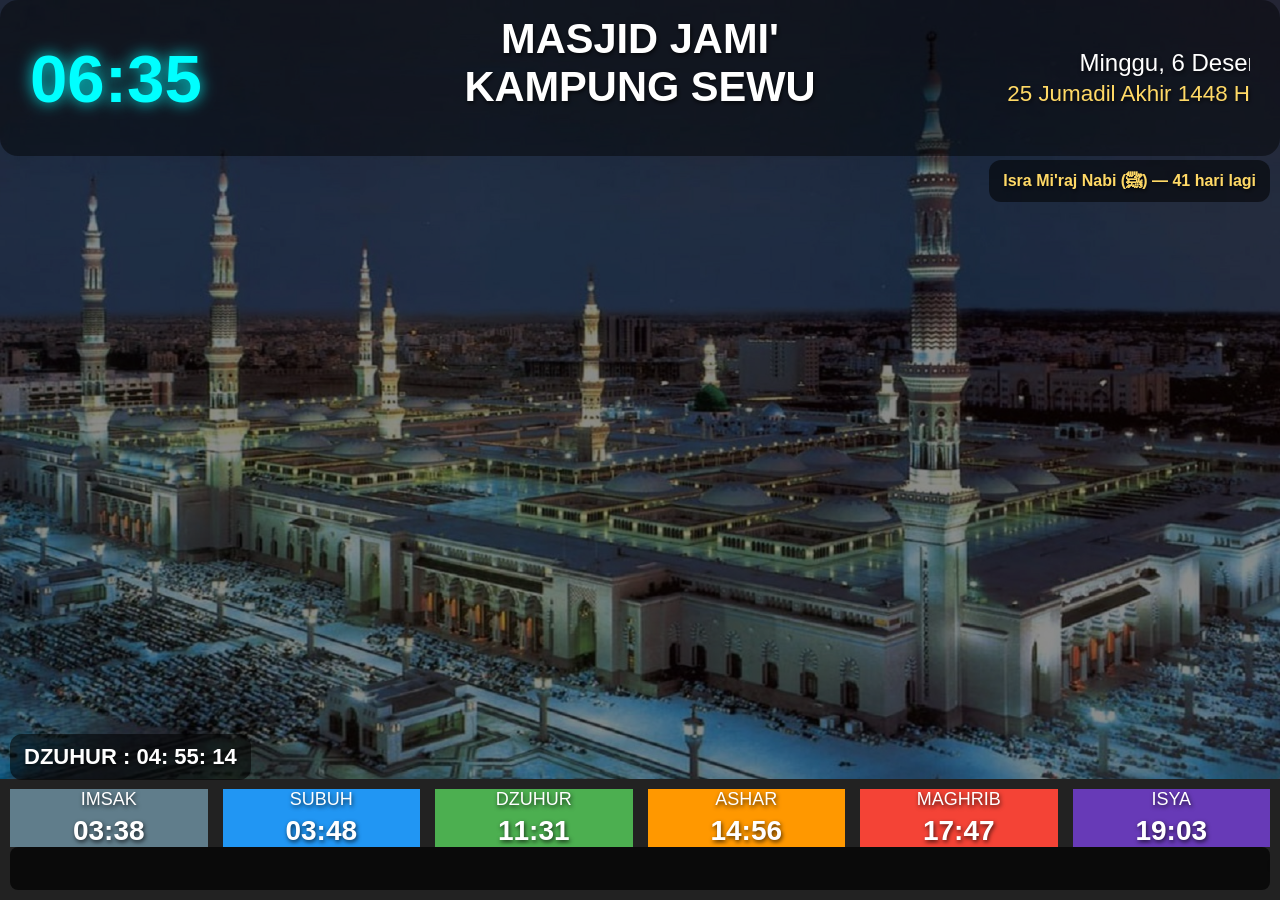
==== index.html @ e988c6f3 "Add files via upload" ====
<!doctype html>
<html lang="id">
<head>
<meta charset="utf-8">
<meta name="viewport" content="width=device-width,initial-scale=1">
<title>Display Jadwal Sholat -  Masjid Jami' Kampung Sewu</title>

<style>
body{
  margin:0;
  padding:20px;
  background:url("masjid2.jpg") no-repeat center center fixed;
  background-size:cover;
  color:white;
  font-family:Arial, sans-serif;
  text-shadow:1px 2px 4px rgba(0,0,0,.7);										  

}	
/* HEADER */
#headerTop{
  display:grid;
  grid-template-columns:1fr 2fr 1fr;
  align-items:center;
  background:rgba(0,0,0,.45);
  padding:15px 30px;
  border-radius:18px;
  margin-bottom:25px;
}

#jamDigital{
  font-size:4.2rem;
  font-weight:900;
  color:#00ffff;
  text-shadow:0 0 15px rgba(0,255,255,.9);
}
.kedip { animation: blink 1s steps(2, start) infinite; }
        @keyframes blink { to { visibility: hidden; } 
}
.header-center{text-align:center}

#masjidName{
  font-size:2.6rem;
  font-weight:900;
}

/* ALAMAT BERJALAN */
#alamatWrapper{
  overflow:hidden;
  white-space:nowrap;
  margin-top:6px;
}
#alamatMasjid{
  display:inline-block;
  padding-left:100%;
  animation:alamatJalan 18s linear infinite;
  font-size:1.3rem;
  color:#ffeeaa;
}
@keyframes alamatJalan{
  from{transform:translateX(0)}
  to{transform:translateX(-100%)}
}

.header-right{text-align:right}
#tanggalDisplay{font-size:1.5rem}
#hijriDisplay{font-size:1.4rem;color:#ffd966}

/* HARI BESAR */
#hariBesarBox{
  background:rgba(0,0,0,.55);
  padding:12px 14px;
  border-radius:12px;
  position: fixed;
  right:10px;
  top:160px;
  max-width:300px;
  font-size:1rem;
  font-weight:600;
  text-align:right;
  color:#ffd966;
}

/* TABLE */
table{
  width:100%;
  max-width:700px;
  margin:auto;
  border-collapse:collapse;
  font-size:1.4rem;
}
th,td{
  padding:12px;
  background:rgba(0,0,0,0.4);
}

/* MARQUEE */
#marqueeBox{
  background:rgba(0,0,0,.55);
  padding:12px;
  font-size:1.6rem;
  margin-top:25px;
  border-radius:8px;
  overflow:hidden;
}
#marqueeText{
  display:inline-block;
  white-space:nowrap;
  animation:jalan 18s linear infinite;
}
@keyframes jalan{
  from{transform:translateX(100%)}
  to{transform:translateX(-100%)}
}

/* ================= OVERLAY FULL SCREEN ================= */

  .overlay {
    position: fixed; inset: 0; display: none;
    justify-content: center; align-items: center; z-index: 99999;
  }
  .overlay img { position: absolute; width: 100%; height: 100%; object-fit: cover; }
  .overlay-content { position: relative; z-index: 2; text-align: center; color: black; text-shadow: none; }
  .countdown-large { font-size: 150px; font-weight: 900; }
  .overlay-text { font-size: 60px; font-weight: bold; letter-spacing: 5px; }


</style>

<link id="theme-link" rel="stylesheet" href="style.css">

</head>

<body>

<!-- ================= HEADER ================= -->
<div id="headerTop">

  <!-- JAM DIGITAL -->
  <div id="jamDigital">
        <span id="hDisplay">00</span><span class="kedip">:</span><span id="mDisplay">00</span>
    </div>

  <!-- NAMA MASJID + ALAMAT -->
  <div class="header-center">
    <div id="masjidName">
      MASJID JAMI'<br>KAMPUNG SEWU
    </div>

    <div id="alamatWrapper">
      <div id="alamatMasjid">
        Jl. Gotong Royong, Sewu, Kec. Jebres, Surakarta
      </div>
    </div>
  </div>

  <!-- TANGGAL -->
  <div class="header-right">
    <marquee>
      <div id="tanggalDisplay"></div>
    </marquee>
    <div id="hijriDisplay"></div>
  </div>

</div>

<!-- ================= HARI BESAR ISLAM ================= -->
<div id="hariBesarBox">
  <span id="hariBesarText">Memuat hari besar Islam...</span>
</div>	   
</div>
  <script>
  document.addEventListener('keydown', (e) => {
    if (e.key === '1') {
      if (!document.fullscreenElement) {
        document.documentElement.requestFullscreen();
      } else {
        document.exitFullscreen();
      }
    }
  });
</script>
<script>
  document.addEventListener('keydown', (e) => {
    // Mengecek jika tombol yang ditekan adalah angka 7
    if (e.key === '7') {
      const theme = document.getElementById("theme-link");
      const statusText = document.getElementById("status");

      if (theme.getAttribute("href") === "style.css") {
        theme.setAttribute("href", "style-K.css");
        statusText.innerText = "style-K.css Aktif"; // Opsional: memberi tahu file mana yang aktif
      } else {
        theme.setAttribute("href", "style.css");
        statusText.innerText = "style.css Aktif";
      }
    }
  });
</script>

<!-- ================= JADWAL SHOLAT ================= -->
<div class="footer-text">

  <div class="jadwal" id="jadwalTable">

    <div class="box imsak">
      <span>IMSAK</span>
      <strong id="imsak">--:--</strong>
    </div>

    <div class="box subuh">
      <span>SUBUH</span>
      <strong id="subuh">--:--</strong>
    </div>

    <div class="box dzuhur">
      <span>DZUHUR</span>
      <strong id="dzuhur">--:--</strong>
    </div>

    <div class="box ashar">
      <span>ASHAR</span>
      <strong id="ashar">--:--</strong>
    </div>

    <div class="box maghrib">
      <span>MAGHRIB</span>
      <strong id="maghrib">--:--</strong>
    </div>

    <div class="box isya">
      <span>ISYA</span>
      <strong id="isya">--:--</strong>
    </div>

  </div>

  <!-- ================= COUNTDOWN ================= -->
  <div class="countdown" id="countdown">
    Memuat...
  </div>

  <!-- ================= RUNNING TEXT ================= -->
  <div class="marquee">
    <span>
      “Sholat berjamaah lebih utama dua puluh tujuh derajat.”
      (HR. Bukhari & Muslim) —
      Mohon matikan atau silent handphone saat sholat berlangsung —
      Luruskan dan rapatkan shaf —
      Sesungguhnya sholat mencegah dari perbuatan keji dan mungkar —
      Jagalah kebersihan dan ketenangan masjid
    </span>
  </div>

</div>

<!-- AUDIO ADZAN -->
<audio id="adzanAudio" src="beep.mp3"></audio>

<!-- ================= OVERLAY ADZAN ================= -->
<div id="universalOverlay" class="overlay">
  <img src="iqomah.jpg">
  <div class="overlay-content">
    <div id="overlayCountdown" class="countdown-large">00:00</div>
    <div id="overlayStatus" class="overlay-text">MENUJU ADZAN</div>
  </div>
</div>

<audio id="beepAudio" src="beep.mp3"></audio>


<div id="iqomahOverlay" class="overlay">
  <img src="iqomah.jpg">
  <div class="iqomah-box-content">
    <div id="iqomahCountdownDisplay" class="countdown-large">10:00</div>
    <div class="iqomah-text">MENJELANG IQOMAH</div>
  </div>
</div>

<!-- ================= SCRIPT JAM & TANGGAL ================= -->
<script>
setInterval(() => {
  const n = new Date();
           document.getElementById("hDisplay").textContent = String(n.getHours()).padStart(2, '0');
        document.getElementById("mDisplay").textContent = String(n.getMinutes()).padStart(2, '0');

  const hari = ["Minggu","Senin","Selasa","Rabu","Kamis","Jumat","Sabtu"];
  const bulan = ["Januari","Februari","Maret","April","Mei","Juni","Juli",
                 "Agustus","September","Oktober","November","Desember"];

  tanggalDisplay.textContent =
    `${hari[n.getDay()]}, ${n.getDate()} ${bulan[n.getMonth()]} ${n.getFullYear()}`;

  const hijriMonths = [
    "Muharram","Safar","Rabiul Awal","Rabiul Akhir",
    "Jumadil Awal","Jumadil Akhir",
    "Rajab","Sya'ban","Ramadhan",
    "Syawal","Dzulqaidah","Dzulhijjah"
  ];

 const d = new Date();
d.setDate(d.getDate() - 1);
const fmt = new Intl.DateTimeFormat(
  'id-ID-u-ca-islamic-umalqura',
  { day:'numeric', month:'numeric', year:'numeric', weekday:'long' }
);

const parts = fmt.formatToParts(d);
const day = parts.find(p=>p.type==='day').value;
const month = parts.find(p=>p.type==='month').value;
const year = parts.find(p=>p.type==='year').value;
const weekday = parts.find(p=>p.type==='weekday').value;

document.getElementById("hijriDisplay").innerHTML =
  `${day} ${hijriMonths[month-1]} ${year} H`;
},1000)  
</script>

<!-- ================= SCRIPT JADWAL SHOLAT ================= -->

<script src="jeb_2026.js"></script>

<script>
/* ====== Parse CSV ====== */
function parseCSV(text){
  const lines = text.split(/\r?\n/).filter(l=>l.trim()!=="");
  lines.shift();
  return lines.map(line=>{
    const cells=[], cur={v:"",q:false};
    for(let c of line){
      if(c=='"'){cur.q=!cur.q;continue;}
      if(c==',' && !cur.q){cells.push(cur.v);cur.v='';continue;}
      cur.v+=c;
    }
    cells.push(cur.v);
    return cells.map(c=>c.trim());
  });
}

const rows = parseCSV(rawData);

/* ===== Cari hari ini ===== */
function getTodayRow(){
  const now = new Date();
  const d = String(now.getDate()).padStart(2,'0');
  const m = String(now.getMonth()+1).padStart(2,'0');
  const y = now.getFullYear();
  const today = `${d}/${m}/${y}`;
  return rows.find(r => r[0].includes(today));
}

const today = getTodayRow();

/* ===== Render ke BOX ===== */
if(today){
  document.getElementById("imsak").textContent   = today[1];
  document.getElementById("subuh").textContent   = today[2];
  document.getElementById("dzuhur").textContent  = today[3];
  document.getElementById("ashar").textContent   = today[4];
  document.getElementById("maghrib").textContent = today[5];
  document.getElementById("isya").textContent    = today[6];

  // buat dipakai adzan
  window.jadwal = {
    subuh:today[2],
    dzuhur:today[3],
    ashar:today[4],
    maghrib:today[5],
    isya:today[6]
  };
}else{
  console.warn("Jadwal hari ini tidak ditemukan");
}
</script>
<!-- ================= MENUJU WAKTU ================= -->
<script>
function updateCountdown(){
  if(!window.jadwal) return;

  const now   = new Date();
  const today = new Date();

  const list = [
    { n:"Subuh",   t: jadwal.subuh },
    { n:"Dzuhur",  t: jadwal.dzuhur },
    { n:"Ashar",   t: jadwal.ashar },
    { n:"Maghrib", t: jadwal.maghrib },
    { n:"Isya",    t: jadwal.isya }
  ];

  let next = null;

  // cari sholat berikutnya hari ini
  list.forEach(j => {
    const [h,m] = j.t.split(":");
    const d = new Date(
      today.getFullYear(),
      today.getMonth(),
      today.getDate(),
      h, m, 0
    );

    if(d > now && !next){
      next = {...j, d};
    }
  });

  /* ===== JIKA SEMUA SHOLAT HARI INI SUDAH LEWAT ===== */
  if(!next){
    // ambil waktu Subuh BESOK
    const [h,m] = jadwal.subuh.split(":");
    const besokSubuh = new Date(
      today.getFullYear(),
      today.getMonth(),
      today.getDate() + 1,
      h, m, 0
    );

    next = {
      n: "Subuh",
      d: besokSubuh
    };
  }

  /* ===== HITUNG SELISIH WAKTU ===== */
  const diff = next.d - now;
  const totalDetik = Math.floor(diff / 1000);											 
const h = String(Math.floor(diff / 3600000)).padStart(2,"0");
  const m = String(Math.floor((diff % 3600000) / 60000)).padStart(2,"0");
  const s = String(Math.floor((diff % 60000) / 1000)).padStart(2,"0");

  countdown.textContent =
    `${next.n.toUpperCase()} :  ${h}: ${m}: ${s}`;

  /* LOGIKA 5 MENIT MENJELANG ADZAN */
  const overlay = document.getElementById("universalOverlay");
  const overlayCD = document.getElementById("overlayCountdown");
  const overlayStatus = document.getElementById("overlayStatus");
  const beep = document.getElementById("beepAudio");

  // 1. Menuju Adzan (5 Menit sebelum)
  if (totalDetik <= 300 && totalDetik > 0) {
    overlay.style.display = "flex";
    overlayStatus.textContent = "MENUJU ADZAN";
    overlayCD.textContent = `${m}:${s}`;
  } 
  // 2. Saat Adzan (Beep 5 detik)
  else if (totalDetik === 0) {
    beep.play();
    overlay.style.display = "none";
    // Trigger Mode Iqomah setelah 5 detik adzan selesai
    setTimeout(() => { modeIqomahActive = true; window.iqomahEnd = new Date().getTime() + 600000; }, 5000);
  }
  // 3. Menuju Iqomah (10 Menit setelah Adzan)
  else if (modeIqomahActive) {
    const iqomahDiff = window.iqomahEnd - new Date().getTime();
    if (iqomahDiff > 0) {
      overlay.style.display = "flex";
      overlayStatus.textContent = "MENUJU IQOMAH";
      const im = String(Math.floor(iqomahDiff / 60000)).padStart(2,"0");
      const is = String(Math.floor((iqomahDiff % 60000) / 1000)).padStart(2,"0");
      overlayCD.textContent = `${im}:${is}`;
    } else {
      overlay.style.display = "none";
      modeIqomahActive = false;
    }
  }
  else {
    overlay.style.display = "none";
  }
}

setInterval(updateCountdown, 1000);
</script>



<!-- ================= HARI BESAR ISLAM ================= -->
<script>
const hariBesar = [
  {n:"Isra Mi'raj Nabi (ﷺ)",m:1,d:16},
  {n:"Awal Ramadhan",m:2,d:19},
  {n:"Nuzulul Qur'an",m:3,d:7},
  {n:"Idul Fitri",m:3,d:20},
  {n:"Idul Adha",m:5,d:27},
  {n:"Tahun Baru Islam",m:6,d:16},
  {n:"Maulid Nabi (ﷺ)",m:8,d:25}
];

function updateHariBesar(){
  const now = new Date();
  let dekat = null, sel = 9999;

  hariBesar.forEach(h => {
    let t = new Date(now.getFullYear(), h.m-1, h.d);
    if (t < now) t.setFullYear(t.getFullYear()+1);
    let s = Math.ceil((t-now)/86400000);
    if (s < sel){ sel = s; dekat = h; }
  });

  hariBesarText.textContent =
    `${dekat.n} — ${sel} hari lagi`;
}

updateHariBesar();
</script>

<!-- ================= BACKGROUND SLIDE ================= -->
<script>
const bg = ["nabawi1.jpg","masjid2.jpg"];
let i = 0;

setInterval(() => {
  document.body.style.backgroundImage = `url('${bg[i]}')`;
  i = (i+1) % bg.length;
}, 15000);
</script>


<script>
setInterval(() => {
  if (!window.jadwal || sedangProses) return;
  const now = new Date();
  const jamSekarang = `${String(now.getHours()).padStart(2,'0')}:${String(now.getMinutes()).padStart(2,'0')}`;

  ["subuh","dzuhur","ashar","maghrib","isya"].forEach(w => {
    if (window.jadwal[w] === jamSekarang && !statusAdzan[w]) {
      sedangProses = true;
      statusAdzan[w] = true;
      document.getElementById("preAdzanOverlay").style.display = "none";
      document.getElementById("adzanOverlay").style.display = "flex";
      document.getElementById("adzanAudio").play().catch(e => {});
      
      setTimeout(mulaiIqomah, 15000); 
    }
  });
}, 1000);

/* Reset harian */
setInterval(() => {
  const n = new Date();
  if(n.getHours() === 0 && n.getMinutes() === 0) statusAdzan = {};
}, 60000);
</script>

</body>

</html>
---- style.css ----
html, body{
  width:100%;
  height:100%;
  margin:0;
  padding:0;
  overflow:hidden;              
  box-sizing:border-box;
  font-family: Arial, Helvetica, sans-serif;
}


body{
  color:white;
  background: url("masjid2.jpg") no-repeat center center fixed;
  background-size: cover;
  position: relative;
}


body::before{
  content:"";
  position:fixed;
  inset:0;
  background:rgba(0,0,0,.45);   /* bisa 0.35 – 0.6 */
  z-index:-1;
}


*{
  box-sizing:border-box;
}

/* ================= JADWAL SHOLAT ================= */
.countdown{
  position:absolute;           
  bottom:120px;                
  left:10px;                  
  background:rgba(0,0,0,.55);
  padding:10px 14px;
  border-radius:12px;
  font-size:1.1rem;
  font-weight:600;
  color:white;
  text-align:right;
  max-width:500px;
}

.jadwal {
  margin-top: auto;          
  display: flex;
  flex-direction: row;       
  gap: 15px;
}

.box {
  flex: 1;               
  text-align: center;
}

.box span {
  display: block;
  font-size: 18px;
  margin-bottom: 5px;
}

.box strong {
  font-size: 28px;
}

/* WARNA TIAP SHOLAT */
.imsak    { background: #607d8b; }
.subuh    { background: #2196f3; }
.dzuhur   { background: #4caf50; }
.ashar    { background: #ff9800; }
.maghrib  { background: #f44336; }
.isya     { background: #673ab7; }

/* tambah text berjalan */
.marquee {
  width: 100%;
  overflow: hidden;
  background: rgba(0,0,0,0.7);
  padding: 10px 0;
  border-radius: 8px;
}

.marquee span {
  display: inline-block;
  white-space: nowrap;
  padding-left: 100%;
  animation: marquee 35s linear infinite;
  font-size: 20px;
}

@keyframes marquee {
  0%   { transform: translateX(0%); }
  100% { transform: translateX(-100%); }
}

/* ================= TAMBAHAN ================= */

.countdown {
  margin-top: 15px;
  text-align: center;
  font-size: 22px;
}

.footer-text {
  position: absolute;
  bottom: 0;
  width: 100%;
  background: #222;
  color: white;
  text-align: center;
  padding: 10px;
}
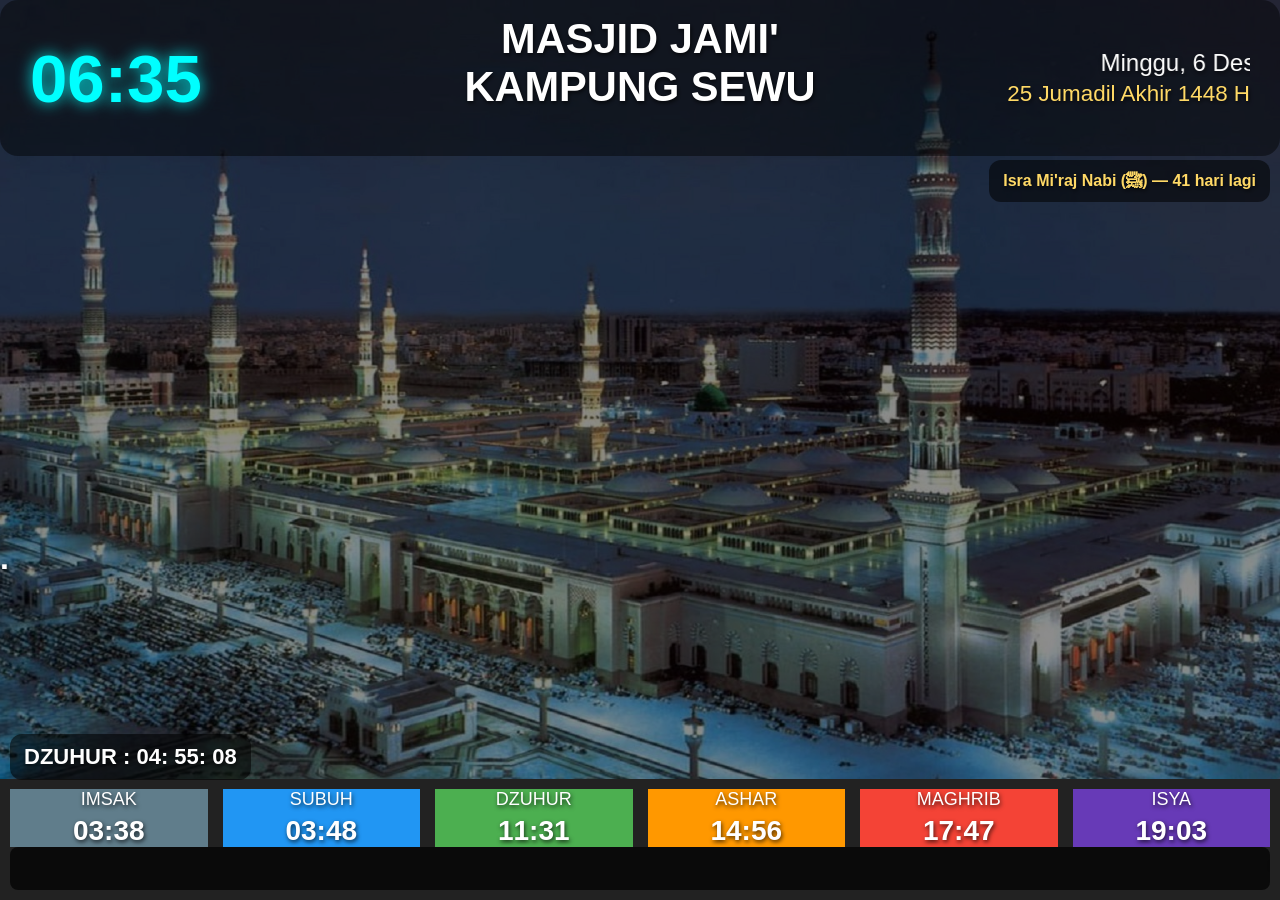
==== commit 5dfbeb28: "Rename index_awal.html to index.html" ====
--- a/index.html
+++ b/index.html
@@ -126,7 +126,7 @@
 
 </style>
 
-<link id="theme-link" rel="stylesheet" href="style.css">
+<link rel="stylesheet" href="style.css">
 
 </head>
 
@@ -168,35 +168,45 @@
   <span id="hariBesarText">Memuat hari besar Islam...</span>
 </div>	   
 </div>
+<body onclick="toggleFullscreen()">
+
+  <div style="text-align: left; margin-top: 30%;">
+    <h1>.</h1>
+    <p></p>
+  </div>
+
   <script>
-  document.addEventListener('keydown', (e) => {
-    if (e.key === '1') {
-      if (!document.fullscreenElement) {
-        document.documentElement.requestFullscreen();
+    var elem = document.documentElement;
+
+    function toggleFullscreen() {
+      // Mengecek apakah layar sedang dalam mode Full Screen atau tidak
+      if (!document.fullscreenElement &&    // Standard syntax
+          !document.webkitFullscreenElement && // Chrome, Safari, Opera
+          !document.msFullscreenElement) {    // IE/Edge
+        
+        // JIKA TIDAK FULLSCREEN -> MASUK KE FULLSCREEN
+        if (elem.requestFullscreen) {
+          elem.requestFullscreen();
+        } else if (elem.webkitRequestFullscreen) {
+          elem.webkitRequestFullscreen();
+        } else if (elem.msRequestFullscreen) {
+          elem.msRequestFullscreen();
+        }
+        
       } else {
-        document.exitFullscreen();
+        
+        // JIKA SUDAH FULLSCREEN -> KELUAR DARI FULLSCREEN
+        if (document.exitFullscreen) {
+          document.exitFullscreen();
+        } else if (document.webkitExitFullscreen) {
+          document.webkitExitFullscreen();
+        } else if (document.msExitFullscreen) {
+          document.msExitFullscreen();
+        }
+        
       }
     }
-  });
-</script>
-<script>
-  document.addEventListener('keydown', (e) => {
-    // Mengecek jika tombol yang ditekan adalah angka 7
-    if (e.key === '7') {
-      const theme = document.getElementById("theme-link");
-      const statusText = document.getElementById("status");
-
-      if (theme.getAttribute("href") === "style.css") {
-        theme.setAttribute("href", "style-K.css");
-        statusText.innerText = "style-K.css Aktif"; // Opsional: memberi tahu file mana yang aktif
-      } else {
-        theme.setAttribute("href", "style.css");
-        statusText.innerText = "style.css Aktif";
-      }
-    }
-  });
-</script>
-
+  </script>
 <!-- ================= JADWAL SHOLAT ================= -->
 <div class="footer-text">
 
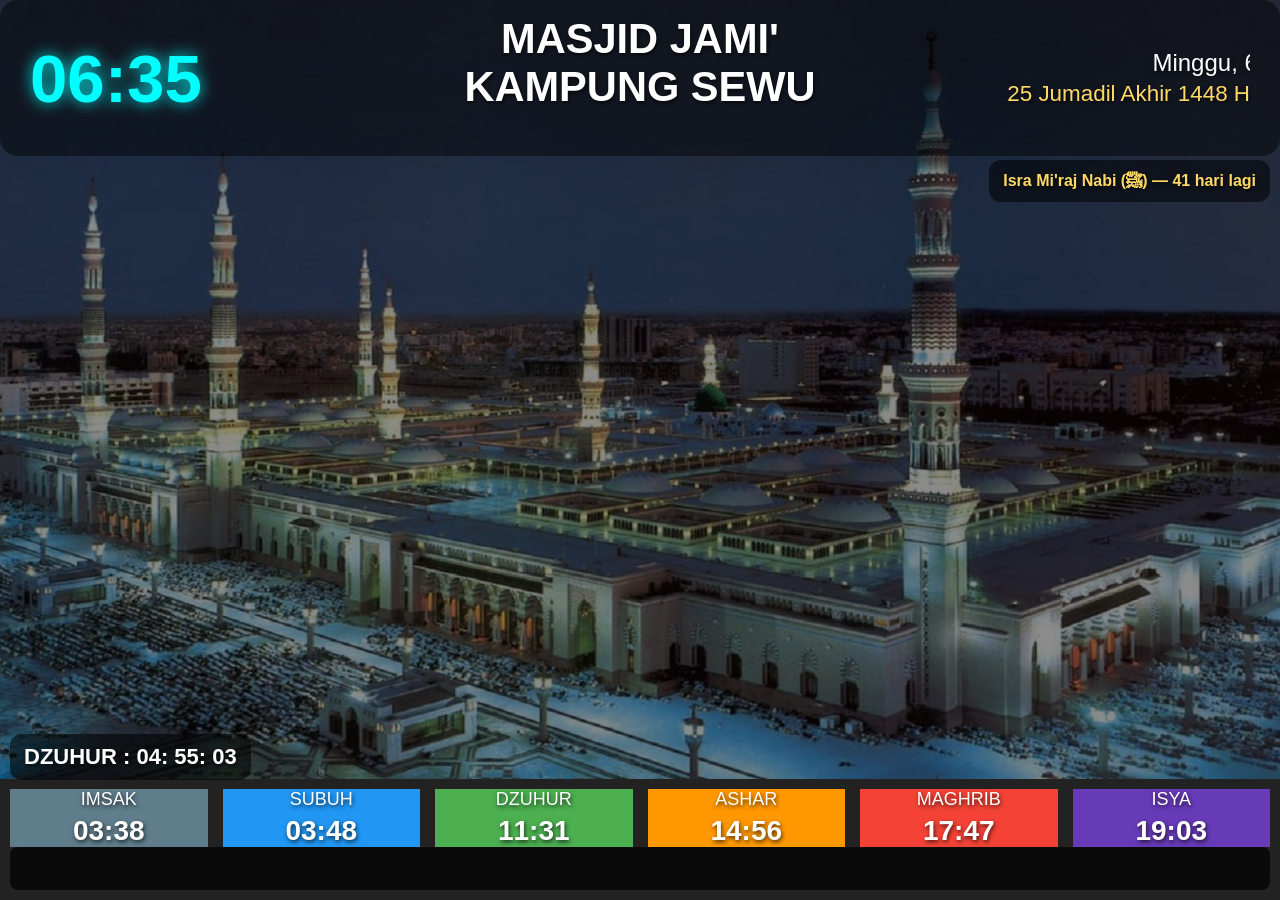
==== commit 916960b1: "Rename index71.html to index.html" ====
--- a/index.html
+++ b/index.html
@@ -126,7 +126,7 @@
 
 </style>
 
-<link rel="stylesheet" href="style.css">
+<link id="theme-link" rel="stylesheet" href="style.css">
 
 </head>
 
@@ -168,45 +168,35 @@
   <span id="hariBesarText">Memuat hari besar Islam...</span>
 </div>	   
 </div>
-<body onclick="toggleFullscreen()">
-
-  <div style="text-align: left; margin-top: 30%;">
-    <h1>.</h1>
-    <p></p>
-  </div>
-
   <script>
-    var elem = document.documentElement;
-
-    function toggleFullscreen() {
-      // Mengecek apakah layar sedang dalam mode Full Screen atau tidak
-      if (!document.fullscreenElement &&    // Standard syntax
-          !document.webkitFullscreenElement && // Chrome, Safari, Opera
-          !document.msFullscreenElement) {    // IE/Edge
-        
-        // JIKA TIDAK FULLSCREEN -> MASUK KE FULLSCREEN
-        if (elem.requestFullscreen) {
-          elem.requestFullscreen();
-        } else if (elem.webkitRequestFullscreen) {
-          elem.webkitRequestFullscreen();
-        } else if (elem.msRequestFullscreen) {
-          elem.msRequestFullscreen();
-        }
-        
+  document.addEventListener('keydown', (e) => {
+    if (e.key === '1') {
+      if (!document.fullscreenElement) {
+        document.documentElement.requestFullscreen();
       } else {
-        
-        // JIKA SUDAH FULLSCREEN -> KELUAR DARI FULLSCREEN
-        if (document.exitFullscreen) {
-          document.exitFullscreen();
-        } else if (document.webkitExitFullscreen) {
-          document.webkitExitFullscreen();
-        } else if (document.msExitFullscreen) {
-          document.msExitFullscreen();
-        }
-        
+        document.exitFullscreen();
       }
     }
-  </script>
+  });
+</script>
+<script>
+  document.addEventListener('keydown', (e) => {
+    // Mengecek jika tombol yang ditekan adalah angka 7
+    if (e.key === '7') {
+      const theme = document.getElementById("theme-link");
+      const statusText = document.getElementById("status");
+
+      if (theme.getAttribute("href") === "style.css") {
+        theme.setAttribute("href", "style-K.css");
+        statusText.innerText = "style-K.css Aktif"; // Opsional: memberi tahu file mana yang aktif
+      } else {
+        theme.setAttribute("href", "style.css");
+        statusText.innerText = "style.css Aktif";
+      }
+    }
+  });
+</script>
+
 <!-- ================= JADWAL SHOLAT ================= -->
 <div class="footer-text">
 
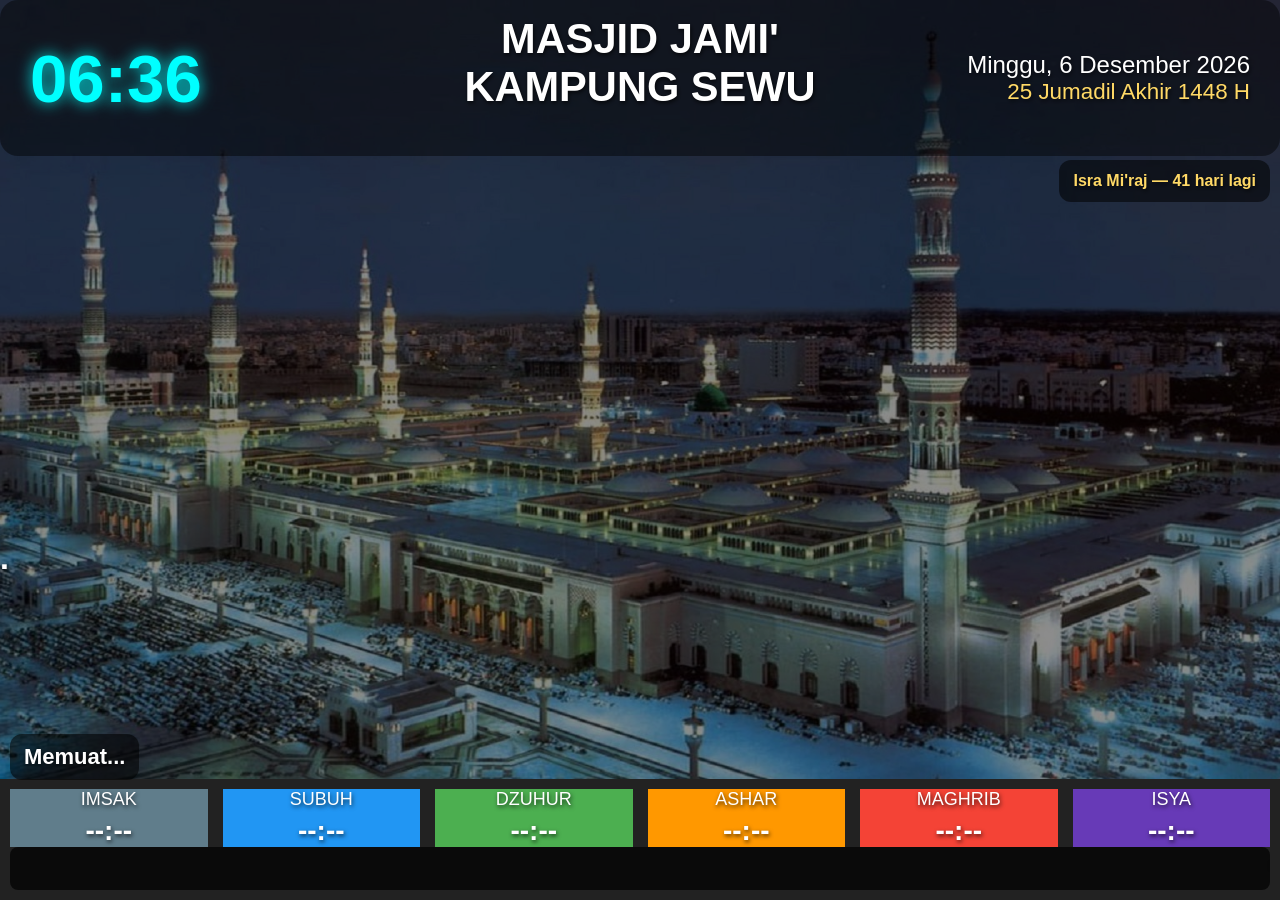
==== commit 022f8ca6: "Update index.html" ====
--- a/index.html
+++ b/index.html
@@ -3,97 +3,89 @@
 <head>
 <meta charset="utf-8">
 <meta name="viewport" content="width=device-width,initial-scale=1">
-<title>Display Jadwal Sholat -  Masjid Jami' Kampung Sewu</title>
+<title>Display Jadwal Sholat - Masjid Jami' Kampung Sewu</title>
 
 <style>
-body{
-  margin:0;
-  padding:20px;
-  background:url("masjid2.jpg") no-repeat center center fixed;
-  background-size:cover;
-  color:white;
-  font-family:Arial, sans-serif;
-  text-shadow:1px 2px 4px rgba(0,0,0,.7);										  
-
-}	
+body {
+ margin: 0;
+ padding: 20px;
+ background: url("masjid2.jpg") no-repeat center center fixed;
+ background-size: cover;
+ color: white;
+ font-family: Arial, sans-serif;
+ text-shadow: 1px 2px 4px rgba(0,0,0,.7);
+}
+ 
 /* HEADER */
-#headerTop{
-  display:grid;
-  grid-template-columns:1fr 2fr 1fr;
-  align-items:center;
-  background:rgba(0,0,0,.45);
-  padding:15px 30px;
-  border-radius:18px;
-  margin-bottom:25px;
-}
-
-#jamDigital{
-  font-size:4.2rem;
-  font-weight:900;
-  color:#00ffff;
-  text-shadow:0 0 15px rgba(0,255,255,.9);
-}
-.kedip { animation: blink 1s steps(2, start) infinite; }
-        @keyframes blink { to { visibility: hidden; } 
-}
-.header-center{text-align:center}
-
-#masjidName{
-  font-size:2.6rem;
-  font-weight:900;
-}
-
-/* ALAMAT BERJALAN */
-#alamatWrapper{
-  overflow:hidden;
-  white-space:nowrap;
-  margin-top:6px;
-}
-#alamatMasjid{
-  display:inline-block;
-  padding-left:100%;
-  animation:alamatJalan 18s linear infinite;
-  font-size:1.3rem;
-  color:#ffeeaa;
-}
-@keyframes alamatJalan{
-  from{transform:translateX(0)}
-  to{transform:translateX(-100%)}
-}
-
-.header-right{text-align:right}
-#tanggalDisplay{font-size:1.5rem}
-#hijriDisplay{font-size:1.4rem;color:#ffd966}
-
-/* HARI BESAR */
-#hariBesarBox{
-  background:rgba(0,0,0,.55);
-  padding:12px 14px;
-  border-radius:12px;
-  position: fixed;
-  right:10px;
-  top:160px;
-  max-width:300px;
-  font-size:1rem;
-  font-weight:600;
-  text-align:right;
-  color:#ffd966;
-}
-
-/* TABLE */
+#headerTop {
+ display: grid;
+ grid-template-columns: 1fr 2fr 1fr;
+ align-items: center;
+ background: rgba(0,0,0,.45);
+ padding: 15px 30px;
+ border-radius: 18px;
+ margin-bottom: 25px;
+}
+
+ #jamDigital {
+ font-size: 4.2rem;
+ font-weight: 900;
+ color: #00ffff;
+ text-shadow: 0 0 15px rgba(0,255,255,.9);
+}
+ 
+ .kedip { animation: blink 1s steps(2, start) infinite; }
+ @keyframes blink { to { visibility: hidden; } }
+ 
+ .header-center { text-align: center; }
+ #masjidName { font-size: 2.6rem; font-weight: 900; }
+
+ /* ALAMAT BERJALAN */
+ #alamatWrapper { overflow: hidden; white-space: nowrap; margin-top: 6px; }
+ #alamatMasjid {
+ display: inline-block;
+ padding-left: 100%;
+ animation: alamatJalan 18s linear infinite;
+ font-size: 1.3rem;
+ color: #ffeeaa;
+ }
+ @keyframes alamatJalan {
+ from { transform: translateX(0); }
+ to { transform: translateX(-100%); }
+ }
+
+ .header-right { text-align: right; }
+ #tanggalDisplay { font-size: 1.5rem; }
+ #hijriDisplay { font-size: 1.4rem; color: #ffd966; }
+
+ /* HARI BESAR */
+ #hariBesarBox {
+ background: rgba(0,0,0,.55);
+ padding: 12px 14px;
+ border-radius: 12px;
+ position: fixed;
+ right: 10px;
+ top: 160px;
+ max-width: 300px;
+ font-size: 1rem;
+ font-weight: 600;
+ text-align: right;
+ color: #ffd966;
+ }
+
+ /* TABLE */
 table{
-  width:100%;
-  max-width:700px;
-  margin:auto;
-  border-collapse:collapse;
-  font-size:1.4rem;
+ width:100%;
+ max-width:700px;
+ margin:auto;
+ border-collapse:collapse;
+ font-size:1.4rem;
 }
 th,td{
-  padding:12px;
-  background:rgba(0,0,0,0.4);
-}
-
-/* MARQUEE */
+ padding:12px;
+ background:rgba(0,0,0,0.4);
+}
+ /* MARQUEE */
 #marqueeBox{
   background:rgba(0,0,0,.55);
   padding:12px;
@@ -107,445 +99,316 @@
   white-space:nowrap;
   animation:jalan 18s linear infinite;
 }
-@keyframes jalan{
-  from{transform:translateX(100%)}
-  to{transform:translateX(-100%)}
-}
-
-/* ================= OVERLAY FULL SCREEN ================= */
-
-  .overlay {
-    position: fixed; inset: 0; display: none;
-    justify-content: center; align-items: center; z-index: 99999;
-  }
-  .overlay img { position: absolute; width: 100%; height: 100%; object-fit: cover; }
-  .overlay-content { position: relative; z-index: 2; text-align: center; color: black; text-shadow: none; }
-  .countdown-large { font-size: 150px; font-weight: 900; }
-  .overlay-text { font-size: 60px; font-weight: bold; letter-spacing: 5px; }
-
-
+ @keyframes jalan {
+ from { transform: translateX(0); }
+ to { transform: translateX(-100%); }
+ }
+
+ 
+
+ /* OVERLAY */
+ .overlay {
+ position: fixed; inset: 0; display: none;
+ justify-content: center; align-items: center; z-index: 99999;
+ }
+ .overlay img { position: absolute; width: 100%; height: 100%; object-fit: cover; opacity: 1; }
+ .overlay-content { position: relative; z-index: 2; text-align: center; color: white; }
+ .countdown-large { font-size: 180px; font-weight: 900; line-height: 1; color: black; }
+ .overlay-text { font-size: 60px; font-weight: bold; letter-spacing: 5px; background: rgba(0,0,0,0.5); padding: 10px 40px; border-radius: 50px; }
 </style>
-
-<link id="theme-link" rel="stylesheet" href="style.css">
-
+<link rel="stylesheet" href="style.css">
 </head>
 
 <body>
 
-<!-- ================= HEADER ================= -->
 <div id="headerTop">
-
-  <!-- JAM DIGITAL -->
-  <div id="jamDigital">
-        <span id="hDisplay">00</span><span class="kedip">:</span><span id="mDisplay">00</span>
-    </div>
-
-  <!-- NAMA MASJID + ALAMAT -->
-  <div class="header-center">
-    <div id="masjidName">
-      MASJID JAMI'<br>KAMPUNG SEWU
-    </div>
-
-    <div id="alamatWrapper">
-      <div id="alamatMasjid">
-        Jl. Gotong Royong, Sewu, Kec. Jebres, Surakarta
-      </div>
-    </div>
+ <div id="jamDigital">
+ <span id="hDisplay">00</span><span class="kedip">:</span><span id="mDisplay">00</span>
+ </div>
+
+ <div class="header-center">
+ <div id="masjidName">MASJID JAMI' <br>KAMPUNG SEWU</div>
+ <div id="alamatWrapper">
+ <div id="alamatMasjid">Jl. Gotong Royong, Sewu, Kec. Jebres, Surakarta</div>
+ </div>
+ </div>
+
+ <div class="header-right">
+ <div id="tanggalDisplay"></div>
+ <div id="hijriDisplay"></div>
+ </div>
+</div>
+
+<div id="hariBesarBox">
+ <span id="hariBesarText">Memuat hari besar...</span>
+</div>
+<body onclick="toggleFullscreen()">
+
+ <div style="text-align: left; margin-top: 30%;">
+ <h1>.</h1>
+ <p></p>
+ </div>
+
+ <script>
+ var elem = document.documentElement;
+
+ function toggleFullscreen() {
+ // Mengecek apakah layar sedang dalam mode Full Screen atau tidak
+ if (!document.fullscreenElement && // Standard syntax
+  !document.webkitFullscreenElement && // Chrome, Safari, Opera
+  !document.msFullscreenElement) { // IE/Edge
+ 
+ // JIKA TIDAK FULLSCREEN -> MASUK KE FULLSCREEN
+ if (elem.requestFullscreen) {
+  elem.requestFullscreen();
+ } else if (elem.webkitRequestFullscreen) {
+  elem.webkitRequestFullscreen();
+ } else if (elem.msRequestFullscreen) {
+  elem.msRequestFullscreen();
+ }
+ 
+ } else {
+ 
+ // JIKA SUDAH FULLSCREEN -> KELUAR DARI FULLSCREEN
+ if (document.exitFullscreen) {
+  document.exitFullscreen();
+ } else if (document.webkitExitFullscreen) {
+  document.webkitExitFullscreen();
+ } else if (document.msExitFullscreen) {
+  document.msExitFullscreen();
+ }
+ 
+ }
+ }
+ </script>								 
+<div class="footer-text">
+  <div class="jadwal" id="jadwalTable">
+  <div class="box imsak"> <span>IMSAK</span> <strong id="imsak">--:--</strong> </div>
+  <div class="box subuh"> <span>SUBUH</span> <strong id="subuh">--:--</strong> </div>
+  <div class="box dzuhur"> <span>DZUHUR</span> <strong id="dzuhur">--:--</strong> </div>
+  <div class="box ashar"> <span>ASHAR</span> <strong id="ashar">--:--</strong> </div>
+  <div class="box maghrib"> <span>MAGHRIB</span> <strong id="maghrib">--:--</strong> </div>
+  <div class="box isya"> <span>ISYA</span> <strong id="isya">--:--</strong> </div>
+</div>
+
+ <div class="countdown" id="countdown">
+   Memuat...
   </div>
-
-  <!-- TANGGAL -->
-  <div class="header-right">
-    <marquee>
-      <div id="tanggalDisplay"></div>
-    </marquee>
-    <div id="hijriDisplay"></div>
-  </div>
-
-</div>
-
-<!-- ================= HARI BESAR ISLAM ================= -->
-<div id="hariBesarBox">
-  <span id="hariBesarText">Memuat hari besar Islam...</span>
-</div>	   
-</div>
-  <script>
-  document.addEventListener('keydown', (e) => {
-    if (e.key === '1') {
-      if (!document.fullscreenElement) {
-        document.documentElement.requestFullscreen();
-      } else {
-        document.exitFullscreen();
-      }
-    }
-  });
-</script>
+<div class="marquee">
+ <span>
+ “Sholat berjamaah lebih utama dua puluh tujuh derajat.” (HR. Bukhari & Muslim) — 
+ Mohon matikan atau silent handphone saat sholat berlangsung — 
+ Luruskan dan rapatkan shaf — Jagalah kebersihan dan ketenangan masjid
+ </span>
+</div>
+
+<audio id="beepAudio" src="beep.mp3" preload="auto"></audio>
+
+<div id="universalOverlay" class="overlay">
+ <img src="iqomah.jpg">
+ <div class="overlay-content">
+ <div id="overlayCountdown" class="countdown-large">00:00</div>
+ <div id="overlayStatus" class="overlay-text">MENUJU ADZAN</div>
+ </div>
+</div>
+<audio id="beepAudio" src="beep.mp3"></audio>
+
+
+<div id="iqomahOverlay" class="overlay">
+ <img src="iqomah.jpg">
+ <div class="iqomah-box-content">
+ <div id="iqomahCountdownDisplay" class="countdown-large">10:00</div>
+ <div class="iqomah-text">MENJELANG IQOMAH</div>
+ </div>
+</div>
+<script src="sudi_2026.js"></script>
+
 <script>
-  document.addEventListener('keydown', (e) => {
-    // Mengecek jika tombol yang ditekan adalah angka 7
-    if (e.key === '7') {
-      const theme = document.getElementById("theme-link");
-      const statusText = document.getElementById("status");
-
-      if (theme.getAttribute("href") === "style.css") {
-        theme.setAttribute("href", "style-K.css");
-        statusText.innerText = "style-K.css Aktif"; // Opsional: memberi tahu file mana yang aktif
-      } else {
-        theme.setAttribute("href", "style.css");
-        statusText.innerText = "style.css Aktif";
-      }
-    }
-  });
-</script>
-
-<!-- ================= JADWAL SHOLAT ================= -->
-<div class="footer-text">
-
-  <div class="jadwal" id="jadwalTable">
-
-    <div class="box imsak">
-      <span>IMSAK</span>
-      <strong id="imsak">--:--</strong>
-    </div>
-
-    <div class="box subuh">
-      <span>SUBUH</span>
-      <strong id="subuh">--:--</strong>
-    </div>
-
-    <div class="box dzuhur">
-      <span>DZUHUR</span>
-      <strong id="dzuhur">--:--</strong>
-    </div>
-
-    <div class="box ashar">
-      <span>ASHAR</span>
-      <strong id="ashar">--:--</strong>
-    </div>
-
-    <div class="box maghrib">
-      <span>MAGHRIB</span>
-      <strong id="maghrib">--:--</strong>
-    </div>
-
-    <div class="box isya">
-      <span>ISYA</span>
-      <strong id="isya">--:--</strong>
-    </div>
-
-  </div>
-
-  <!-- ================= COUNTDOWN ================= -->
-  <div class="countdown" id="countdown">
-    Memuat...
-  </div>
-
-  <!-- ================= RUNNING TEXT ================= -->
-  <div class="marquee">
-    <span>
-      “Sholat berjamaah lebih utama dua puluh tujuh derajat.”
-      (HR. Bukhari & Muslim) —
-      Mohon matikan atau silent handphone saat sholat berlangsung —
-      Luruskan dan rapatkan shaf —
-      Sesungguhnya sholat mencegah dari perbuatan keji dan mungkar —
-      Jagalah kebersihan dan ketenangan masjid
-    </span>
-  </div>
-
-</div>
-
-<!-- AUDIO ADZAN -->
-<audio id="adzanAudio" src="beep.mp3"></audio>
-
-<!-- ================= OVERLAY ADZAN ================= -->
-<div id="universalOverlay" class="overlay">
-  <img src="iqomah.jpg">
-  <div class="overlay-content">
-    <div id="overlayCountdown" class="countdown-large">00:00</div>
-    <div id="overlayStatus" class="overlay-text">MENUJU ADZAN</div>
-  </div>
-</div>
-
-<audio id="beepAudio" src="beep.mp3"></audio>
-
-
-<div id="iqomahOverlay" class="overlay">
-  <img src="iqomah.jpg">
-  <div class="iqomah-box-content">
-    <div id="iqomahCountdownDisplay" class="countdown-large">10:00</div>
-    <div class="iqomah-text">MENJELANG IQOMAH</div>
-  </div>
-</div>
-
-<!-- ================= SCRIPT JAM & TANGGAL ================= -->
-<script>
+/* GLOBAL VARIABLES */
+let audioUnlocked = false;
+let modeIqomahActive = false;
+let iqomahEndTime = 0;
+let lastPlayedMinute = "";
+
+/* 1. FUNGSI AKTIFKAN FITUR (FULLSCREEN & AUDIO) */
+function aktifkanFitur() {
+ if (!document.fullscreenElement) {
+ document.documentElement.requestFullscreen().catch(e => {
+  console.log("Gagal Fullscreen: ", e.message);
+ });
+ }
+
+ if (!audioUnlocked) {
+ const beep = document.getElementById('beepAudio');
+ beep.play().then(() => {
+  beep.pause();
+  beep.currentTime = 0;
+  audioUnlocked = true;
+  console.log("Audio Berhasil Diaktifkan");
+ }).catch(e => console.log("Menunggu interaksi user untuk audio"));
+ }
+}
+
+document.addEventListener('keydown', (e) => {
+ if (e.key === '1') { aktifkanFitur(); }
+});
+
+/* 2. JAM & TANGGAL */
 setInterval(() => {
-  const n = new Date();
-           document.getElementById("hDisplay").textContent = String(n.getHours()).padStart(2, '0');
-        document.getElementById("mDisplay").textContent = String(n.getMinutes()).padStart(2, '0');
-
-  const hari = ["Minggu","Senin","Selasa","Rabu","Kamis","Jumat","Sabtu"];
-  const bulan = ["Januari","Februari","Maret","April","Mei","Juni","Juli",
-                 "Agustus","September","Oktober","November","Desember"];
-
-  tanggalDisplay.textContent =
-    `${hari[n.getDay()]}, ${n.getDate()} ${bulan[n.getMonth()]} ${n.getFullYear()}`;
-
-  const hijriMonths = [
-    "Muharram","Safar","Rabiul Awal","Rabiul Akhir",
-    "Jumadil Awal","Jumadil Akhir",
-    "Rajab","Sya'ban","Ramadhan",
-    "Syawal","Dzulqaidah","Dzulhijjah"
-  ];
-
- const d = new Date();
-d.setDate(d.getDate() - 1);
-const fmt = new Intl.DateTimeFormat(
-  'id-ID-u-ca-islamic-umalqura',
-  { day:'numeric', month:'numeric', year:'numeric', weekday:'long' }
-);
-
-const parts = fmt.formatToParts(d);
-const day = parts.find(p=>p.type==='day').value;
-const month = parts.find(p=>p.type==='month').value;
-const year = parts.find(p=>p.type==='year').value;
-const weekday = parts.find(p=>p.type==='weekday').value;
-
-document.getElementById("hijriDisplay").innerHTML =
-  `${day} ${hijriMonths[month-1]} ${year} H`;
-},1000)  
-</script>
-
-<!-- ================= SCRIPT JADWAL SHOLAT ================= -->
-
-<script src="jeb_2026.js"></script>
-
-<script>
-/* ====== Parse CSV ====== */
+ const n = new Date();
+ document.getElementById("hDisplay").textContent = String(n.getHours()).padStart(2, '0');
+ document.getElementById("mDisplay").textContent = String(n.getMinutes()).padStart(2, '0');
+
+ const hari = ["Minggu","Senin","Selasa","Rabu","Kamis","Jumat","Sabtu"];
+ const bulan = ["Januari","Februari","Maret","April","Mei","Juni","Juli","Agustus","September","Oktober","November","Desember"];
+ document.getElementById("tanggalDisplay").textContent = `${hari[n.getDay()]}, ${n.getDate()} ${bulan[n.getMonth()]} ${n.getFullYear()}`;
+
+ // Hijri (Simple Calculation Reference)
+ const d = new Date(); d.setDate(d.getDate() - 1);
+ const fmt = new Intl.DateTimeFormat('id-ID-u-ca-islamic-umalqura', {day:'numeric', month:'numeric', year:'numeric'});
+ const parts = fmt.formatToParts(d);
+ const hijriMonths = ["Muharram","Safar","Rabiul Awal","Rabiul Akhir","Jumadil Awal","Jumadil Akhir","Rajab","Sya'ban","Ramadhan","Syawal","Dzulqaidah","Dzulhijjah"];
+ const mIdx = parts.find(p=>p.type==='month').value;
+ document.getElementById("hijriDisplay").innerHTML = `${parts.find(p=>p.type==='day').value} ${hijriMonths[mIdx-1]} ${parts.find(p=>p.type==='year').value} H`;
+}, 1000);
+
+/* 3. PARSE JADWAL CSV */
 function parseCSV(text){
-  const lines = text.split(/\r?\n/).filter(l=>l.trim()!=="");
-  lines.shift();
-  return lines.map(line=>{
-    const cells=[], cur={v:"",q:false};
-    for(let c of line){
-      if(c=='"'){cur.q=!cur.q;continue;}
-      if(c==',' && !cur.q){cells.push(cur.v);cur.v='';continue;}
-      cur.v+=c;
-    }
-    cells.push(cur.v);
-    return cells.map(c=>c.trim());
-  });
-}
-
-const rows = parseCSV(rawData);
-
-/* ===== Cari hari ini ===== */
-function getTodayRow(){
-  const now = new Date();
-  const d = String(now.getDate()).padStart(2,'0');
-  const m = String(now.getMonth()+1).padStart(2,'0');
-  const y = now.getFullYear();
-  const today = `${d}/${m}/${y}`;
-  return rows.find(r => r[0].includes(today));
-}
-
-const today = getTodayRow();
-
-/* ===== Render ke BOX ===== */
-if(today){
-  document.getElementById("imsak").textContent   = today[1];
-  document.getElementById("subuh").textContent   = today[2];
-  document.getElementById("dzuhur").textContent  = today[3];
-  document.getElementById("ashar").textContent   = today[4];
-  document.getElementById("maghrib").textContent = today[5];
-  document.getElementById("isya").textContent    = today[6];
-
-  // buat dipakai adzan
-  window.jadwal = {
-    subuh:today[2],
-    dzuhur:today[3],
-    ashar:today[4],
-    maghrib:today[5],
-    isya:today[6]
-  };
-}else{
-  console.warn("Jadwal hari ini tidak ditemukan");
-}
-</script>
-<!-- ================= MENUJU WAKTU ================= -->
-<script>
-function updateCountdown(){
-  if(!window.jadwal) return;
-
-  const now   = new Date();
-  const today = new Date();
-
-  const list = [
-    { n:"Subuh",   t: jadwal.subuh },
-    { n:"Dzuhur",  t: jadwal.dzuhur },
-    { n:"Ashar",   t: jadwal.ashar },
-    { n:"Maghrib", t: jadwal.maghrib },
-    { n:"Isya",    t: jadwal.isya }
-  ];
-
-  let next = null;
-
-  // cari sholat berikutnya hari ini
-  list.forEach(j => {
-    const [h,m] = j.t.split(":");
-    const d = new Date(
-      today.getFullYear(),
-      today.getMonth(),
-      today.getDate(),
-      h, m, 0
-    );
-
-    if(d > now && !next){
-      next = {...j, d};
-    }
-  });
-
-  /* ===== JIKA SEMUA SHOLAT HARI INI SUDAH LEWAT ===== */
-  if(!next){
-    // ambil waktu Subuh BESOK
-    const [h,m] = jadwal.subuh.split(":");
-    const besokSubuh = new Date(
-      today.getFullYear(),
-      today.getMonth(),
-      today.getDate() + 1,
-      h, m, 0
-    );
-
-    next = {
-      n: "Subuh",
-      d: besokSubuh
-    };
-  }
-
-  /* ===== HITUNG SELISIH WAKTU ===== */
-  const diff = next.d - now;
-  const totalDetik = Math.floor(diff / 1000);											 
-const h = String(Math.floor(diff / 3600000)).padStart(2,"0");
-  const m = String(Math.floor((diff % 3600000) / 60000)).padStart(2,"0");
-  const s = String(Math.floor((diff % 60000) / 1000)).padStart(2,"0");
-
-  countdown.textContent =
-    `${next.n.toUpperCase()} :  ${h}: ${m}: ${s}`;
-
-  /* LOGIKA 5 MENIT MENJELANG ADZAN */
-  const overlay = document.getElementById("universalOverlay");
-  const overlayCD = document.getElementById("overlayCountdown");
-  const overlayStatus = document.getElementById("overlayStatus");
-  const beep = document.getElementById("beepAudio");
-
-  // 1. Menuju Adzan (5 Menit sebelum)
-  if (totalDetik <= 300 && totalDetik > 0) {
-    overlay.style.display = "flex";
-    overlayStatus.textContent = "MENUJU ADZAN";
-    overlayCD.textContent = `${m}:${s}`;
-  } 
-  // 2. Saat Adzan (Beep 5 detik)
-  else if (totalDetik === 0) {
-    beep.play();
-    overlay.style.display = "none";
-    // Trigger Mode Iqomah setelah 5 detik adzan selesai
-    setTimeout(() => { modeIqomahActive = true; window.iqomahEnd = new Date().getTime() + 600000; }, 5000);
-  }
-  // 3. Menuju Iqomah (10 Menit setelah Adzan)
-  else if (modeIqomahActive) {
-    const iqomahDiff = window.iqomahEnd - new Date().getTime();
-    if (iqomahDiff > 0) {
-      overlay.style.display = "flex";
-      overlayStatus.textContent = "MENUJU IQOMAH";
-      const im = String(Math.floor(iqomahDiff / 60000)).padStart(2,"0");
-      const is = String(Math.floor((iqomahDiff % 60000) / 1000)).padStart(2,"0");
-      overlayCD.textContent = `${im}:${is}`;
-    } else {
-      overlay.style.display = "none";
-      modeIqomahActive = false;
-    }
-  }
-  else {
-    overlay.style.display = "none";
-  }
-}
-
-setInterval(updateCountdown, 1000);
-</script>
-
-
-
-<!-- ================= HARI BESAR ISLAM ================= -->
-<script>
+ const lines = text.split(/\r?\n/).filter(l=>l.trim()!=="");
+ lines.shift();
+ return lines.map(line=>{
+ const cells=[], cur={v:"",q:false};
+ for(let c of line){
+ if(c=='"'){cur.q=!cur.q;continue;}
+ if(c==',' && !cur.q){cells.push(cur.v);cur.v='';continue;}
+ cur.v+=c;
+ }
+ cells.push(cur.v);
+ return cells.map(c=>c.trim());
+ });
+}
+
+if(typeof rawData !== 'undefined'){
+ const rows = parseCSV(rawData);
+ const now = new Date();
+ const tStr = `${String(now.getDate()).padStart(2,'0')}/${String(now.getMonth()+1).padStart(2,'0')}/${now.getFullYear()}`;
+ const todayRow = rows.find(r => r[0].includes(tStr));
+
+ if(todayRow){
+ document.getElementById("imsak").textContent = todayRow[1];
+ document.getElementById("subuh").textContent = todayRow[2];
+ document.getElementById("dzuhur").textContent = todayRow[3];
+ document.getElementById("ashar").textContent = todayRow[4];
+ document.getElementById("maghrib").textContent = todayRow[5];
+ document.getElementById("isya").textContent = todayRow[6];
+ window.jadwal = { subuh:todayRow[2], dzuhur:todayRow[3], ashar:todayRow[4], maghrib:todayRow[5], isya:todayRow[6] };
+ }
+}
+
+/* 4. LOGIKA UTAMA: COUNTDOWN & BEEP */
+function updateLogic() {
+ if(!window.jadwal) return;
+
+ const now = new Date();
+ const jamMenitSekarang = `${String(now.getHours()).padStart(2,'0')}:${String(now.getMinutes()).padStart(2,'0')}`;
+ const listWaktu = [window.jadwal.subuh, window.jadwal.dzuhur, window.jadwal.ashar, window.jadwal.maghrib, window.jadwal.isya];
+
+ /* --- CEK WAKTU SHOLAT (BEEP) --- */
+ if (listWaktu.includes(jamMenitSekarang) && lastPlayedMinute !== jamMenitSekarang) {
+ lastPlayedMinute = jamMenitSekarang;
+ if (audioUnlocked) {
+  document.getElementById('beepAudio').play();
+  console.log("BEEP!");
+ }
+ modeIqomahActive = true;
+ iqomahEndTime = now.getTime() + (10 * 60 * 1000); // 10 Menit
+ }
+
+ /* --- LOGIKA OVERLAY --- */
+ const overlay = document.getElementById("universalOverlay");
+ const overlayCD = document.getElementById("overlayCountdown");
+ const overlayStatus = document.getElementById("overlayStatus");
+
+ if (modeIqomahActive) {
+ const iqomahDiff = iqomahEndTime - now.getTime();
+ if (iqomahDiff > 0) {
+  overlay.style.display = "flex";
+  overlayStatus.textContent = "MENJELANG IQOMAH";
+  const im = String(Math.floor(iqomahDiff / 60000)).padStart(2,"0");
+  const is = String(Math.floor((iqomahDiff % 60000) / 1000)).padStart(2,"0");
+  overlayCD.textContent = `${im}:${is}`;
+ } else {
+  overlay.style.display = "none";
+  modeIqomahActive = false;
+ }
+ } else {
+ // Countdown ke sholat berikutnya untuk tampilan utama
+ let next = null;
+ const sholatKeys = ["Subuh", "Dzuhur", "Ashar", "Maghrib", "Isya"];
+ listWaktu.forEach((w, i) => {
+  const [h, m] = w.split(":");
+  const d = new Date(now.getFullYear(), now.getMonth(), now.getDate(), h, m, 0);
+  if (d > now && !next) next = { n: sholatKeys[i], d: d };
+ });
+
+ if (!next) { // Jika sudah Isya, ke Subuh Besok
+  const [h, m] = window.jadwal.subuh.split(":");
+  next = { n: "Subuh", d: new Date(now.getFullYear(), now.getMonth(), now.getDate() + 1, h, m, 0) };
+ }
+
+ const diff = next.d - now;
+ const h = String(Math.floor(diff / 3600000)).padStart(2,"0");
+ const m = String(Math.floor((diff % 3600000) / 60000)).padStart(2,"0");
+ const s = String(Math.floor((diff % 60000) / 1000)).padStart(2,"0");
+ document.getElementById("countdown").textContent = `${next.n.toUpperCase()} -${h}:${m}:${s}`;
+
+ // Overlay Menuju Adzan (5 menit sebelum)
+ if (diff <= 300000 && diff > 0) {
+  overlay.style.display = "flex";
+  overlayStatus.textContent = "MENUJU ADZAN";
+  overlayCD.textContent = `${m}:${s}`;
+ } else {
+  overlay.style.display = "none";
+ }
+ }
+}
+
+setInterval(updateLogic, 1000);
+
+/* 5. BACKGROUND SLIDE */
+const bg = ["nabawi1.jpg","masjid2.jpg"];
+let bgIdx = 0;
+setInterval(() => {
+ document.body.style.backgroundImage = `url('${bg[bgIdx]}')`;
+ bgIdx = (bgIdx + 1) % bg.length;
+}, 30000);
+
+/* 6. HARI BESAR */
 const hariBesar = [
-  {n:"Isra Mi'raj Nabi (ﷺ)",m:1,d:16},
-  {n:"Awal Ramadhan",m:2,d:19},
-  {n:"Nuzulul Qur'an",m:3,d:7},
-  {n:"Idul Fitri",m:3,d:20},
-  {n:"Idul Adha",m:5,d:27},
-  {n:"Tahun Baru Islam",m:6,d:16},
-  {n:"Maulid Nabi (ﷺ)",m:8,d:25}
+ {n:"Isra Mi'raj",m:1,d:16}, {n:"Awal Ramadhan",m:2,d:19}, {n:"Idul Fitri",m:3,d:20}, {n:"Idul Adha",m:5,d:27}
 ];
-
 function updateHariBesar(){
-  const now = new Date();
-  let dekat = null, sel = 9999;
-
-  hariBesar.forEach(h => {
-    let t = new Date(now.getFullYear(), h.m-1, h.d);
-    if (t < now) t.setFullYear(t.getFullYear()+1);
-    let s = Math.ceil((t-now)/86400000);
-    if (s < sel){ sel = s; dekat = h; }
-  });
-
-  hariBesarText.textContent =
-    `${dekat.n} — ${sel} hari lagi`;
-}
-
+ const now = new Date();
+ let dekat = null, sel = 9999;
+ hariBesar.forEach(h => {
+ let t = new Date(now.getFullYear(), h.m-1, h.d);
+ if (t < now) t.setFullYear(t.getFullYear()+1);
+ let s = Math.ceil((t-now)/86400000);
+ if (s < sel){ sel = s; dekat = h; }
+ });
+ document.getElementById("hariBesarText").textContent = `${dekat.n} — ${sel} hari lagi`;
+}
 updateHariBesar();
 </script>
 
-<!-- ================= BACKGROUND SLIDE ================= -->
-<script>
-const bg = ["nabawi1.jpg","masjid2.jpg"];
-let i = 0;
-
-setInterval(() => {
-  document.body.style.backgroundImage = `url('${bg[i]}')`;
-  i = (i+1) % bg.length;
-}, 15000);
-</script>
-
-
-<script>
-setInterval(() => {
-  if (!window.jadwal || sedangProses) return;
-  const now = new Date();
-  const jamSekarang = `${String(now.getHours()).padStart(2,'0')}:${String(now.getMinutes()).padStart(2,'0')}`;
-
-  ["subuh","dzuhur","ashar","maghrib","isya"].forEach(w => {
-    if (window.jadwal[w] === jamSekarang && !statusAdzan[w]) {
-      sedangProses = true;
-      statusAdzan[w] = true;
-      document.getElementById("preAdzanOverlay").style.display = "none";
-      document.getElementById("adzanOverlay").style.display = "flex";
-      document.getElementById("adzanAudio").play().catch(e => {});
-      
-      setTimeout(mulaiIqomah, 15000); 
-    }
-  });
-}, 1000);
-
-/* Reset harian */
-setInterval(() => {
-  const n = new Date();
-  if(n.getHours() === 0 && n.getMinutes() === 0) statusAdzan = {};
-}, 60000);
-</script>
-
 </body>
-
 </html>
 
 
 
 
+
+
+
+
+
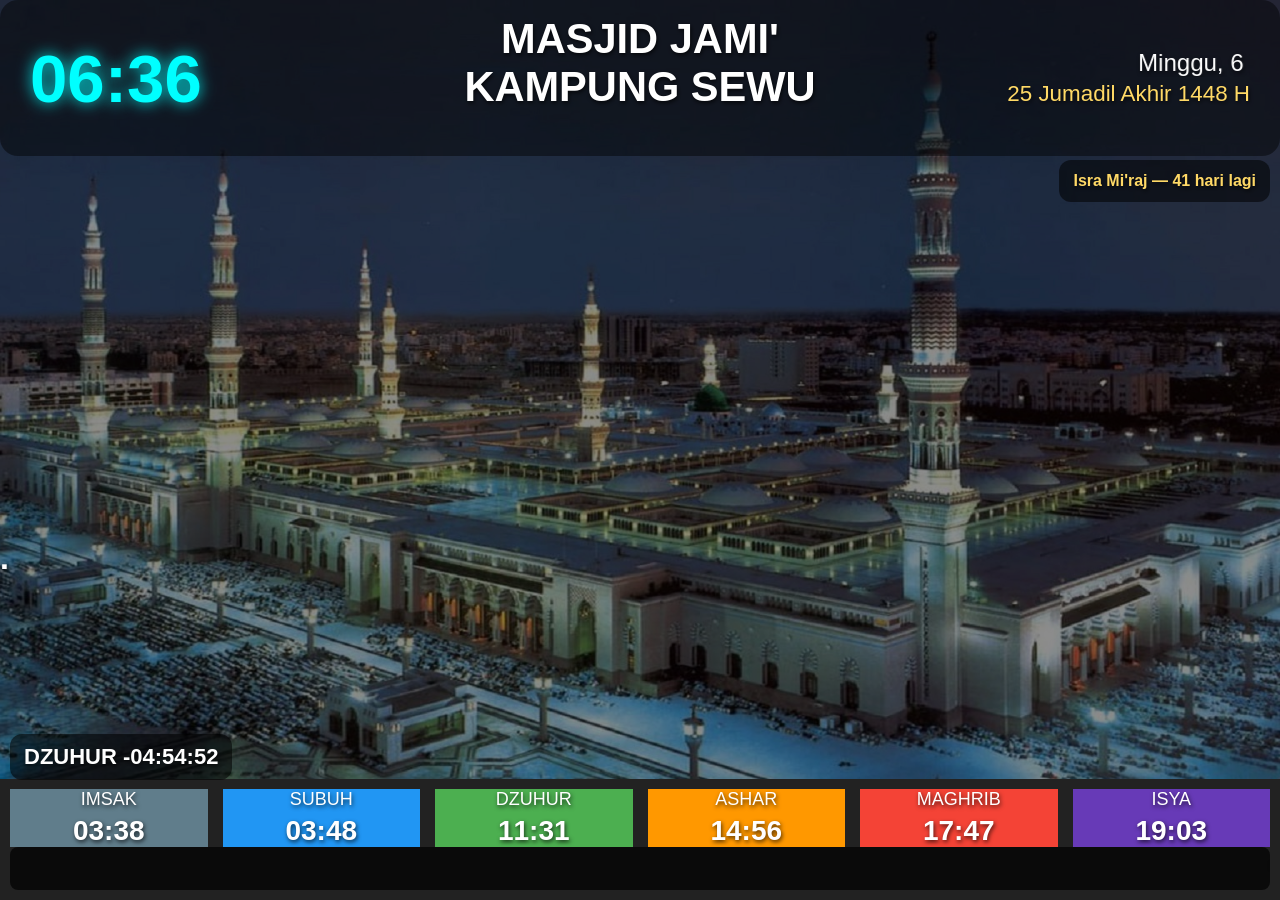
==== commit fc91d08f: "Update index.html" ====
--- a/index.html
+++ b/index.html
@@ -40,15 +40,19 @@
  .header-center { text-align: center; }
  #masjidName { font-size: 2.6rem; font-weight: 900; }
 
- /* ALAMAT BERJALAN */
- #alamatWrapper { overflow: hidden; white-space: nowrap; margin-top: 6px; }
- #alamatMasjid {
- display: inline-block;
- padding-left: 100%;
- animation: alamatJalan 18s linear infinite;
- font-size: 1.3rem;
- color: #ffeeaa;
- }
+/* ALAMAT BERJALAN */
+#alamatWrapper{
+  overflow:hidden;
+  white-space:nowrap;
+  margin-top:6px;
+}
+#alamatMasjid{
+  display:inline-block;
+  padding-left:100%;
+  animation:alamatJalan 18s linear infinite;
+  font-size:1.3rem;
+  color:#ffeeaa;
+}
  @keyframes alamatJalan {
  from { transform: translateX(0); }
  to { transform: translateX(-100%); }
@@ -134,7 +138,7 @@
  </div>
 
  <div class="header-right">
- <div id="tanggalDisplay"></div>
+ <marquee> <div id="tanggalDisplay"></div> </marquee>
  <div id="hijriDisplay"></div>
  </div>
 </div>
@@ -221,7 +225,7 @@
  <div class="iqomah-text">MENJELANG IQOMAH</div>
  </div>
 </div>
-<script src="sudi_2026.js"></script>
+<script src="jeb_2026.js"></script>
 
 <script>
 /* GLOBAL VARIABLES */
@@ -400,7 +404,6 @@
 }
 updateHariBesar();
 </script>
-
 </body>
 </html>
 
@@ -412,3 +415,4 @@
 
 
 
+
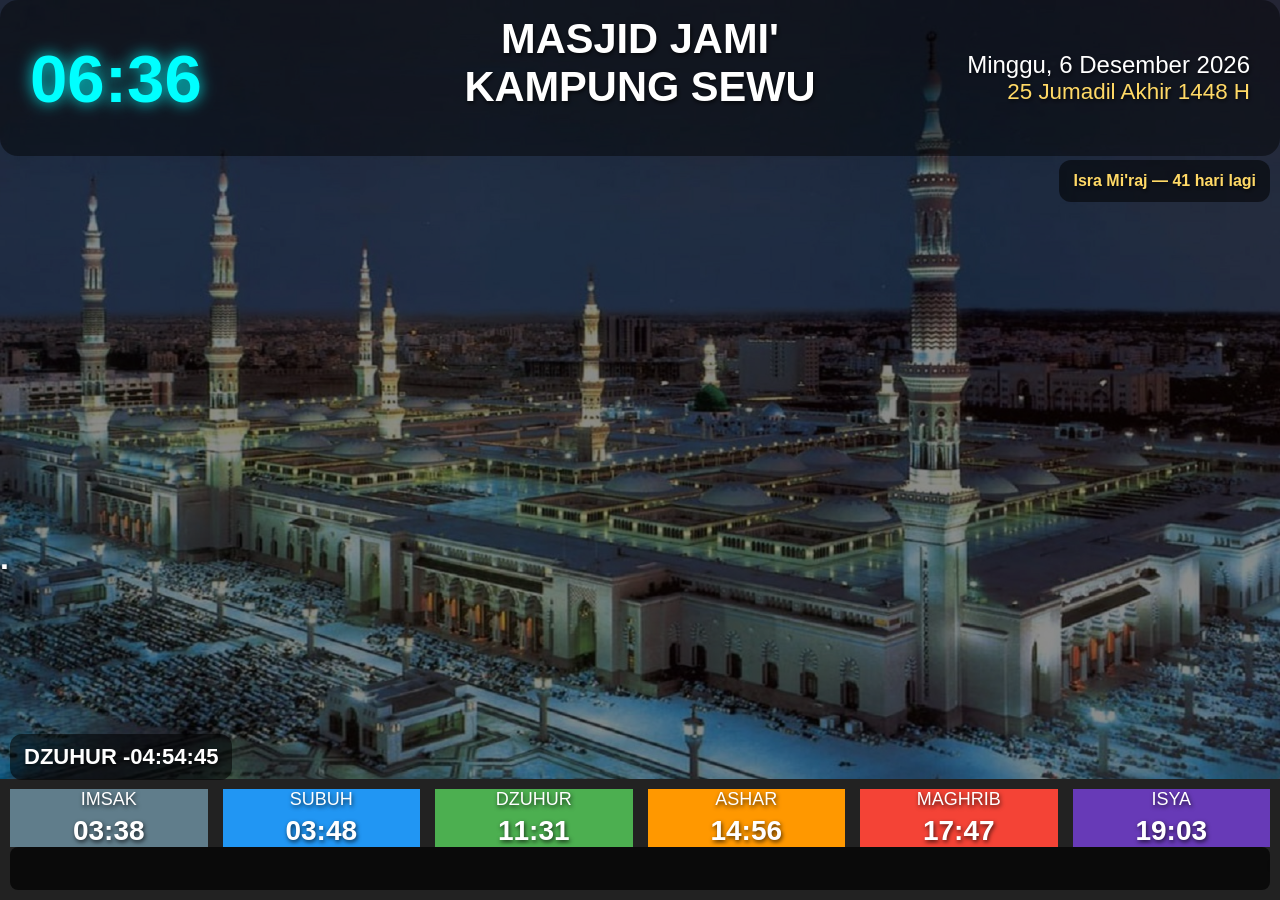
==== commit 02a0f94d: "Update index.html" ====
--- a/index.html
+++ b/index.html
@@ -138,7 +138,7 @@
  </div>
 
  <div class="header-right">
- <marquee> <div id="tanggalDisplay"></div> </marquee>
+ <div id="tanggalDisplay"></div>
  <div id="hijriDisplay"></div>
  </div>
 </div>
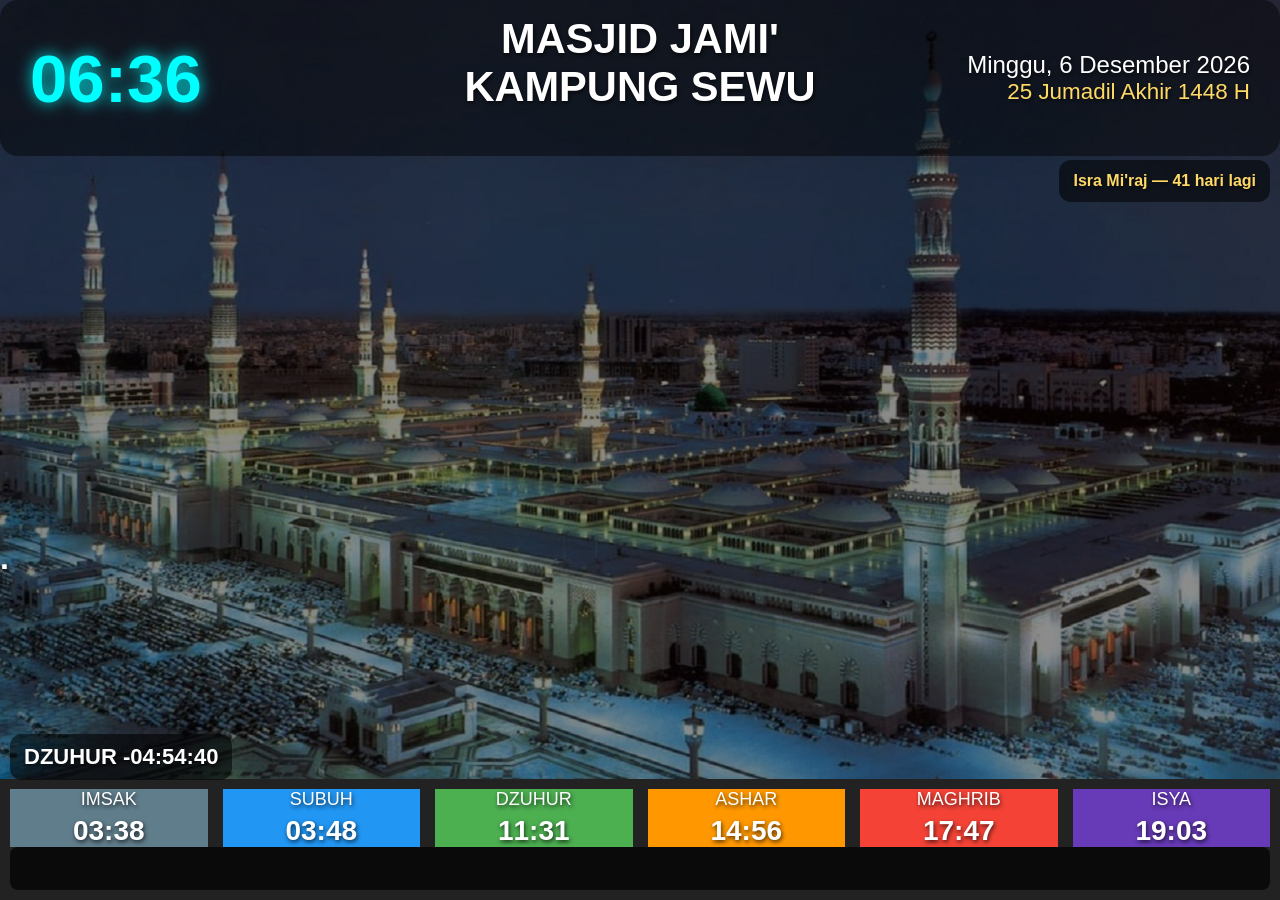
==== commit 27606d5a: "Update index.html" ====
--- a/index.html
+++ b/index.html
@@ -120,7 +120,7 @@
  .countdown-large { font-size: 180px; font-weight: 900; line-height: 1; color: black; }
  .overlay-text { font-size: 60px; font-weight: bold; letter-spacing: 5px; background: rgba(0,0,0,0.5); padding: 10px 40px; border-radius: 50px; }
 </style>
-<link rel="stylesheet" href="style.css">
+<link id="theme-link" rel="stylesheet" href="style.css">
 </head>
 
 <body>
